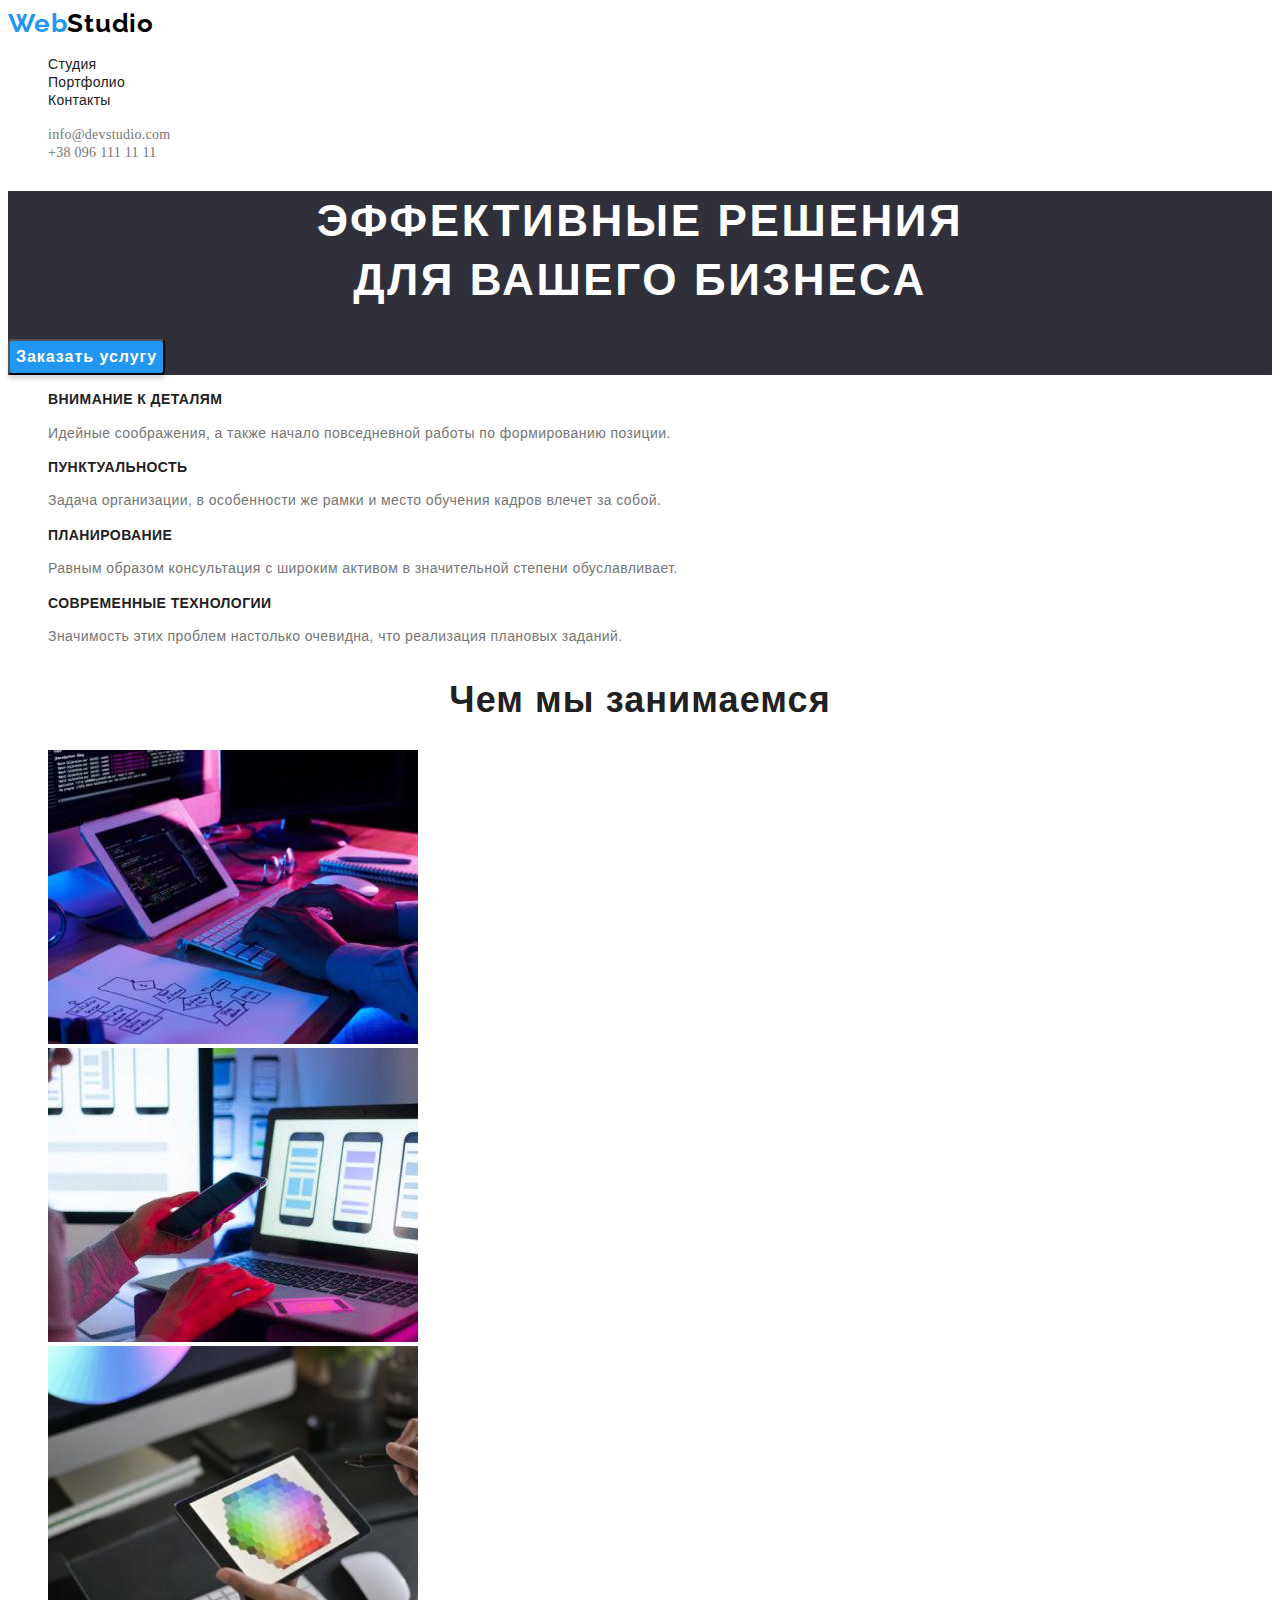
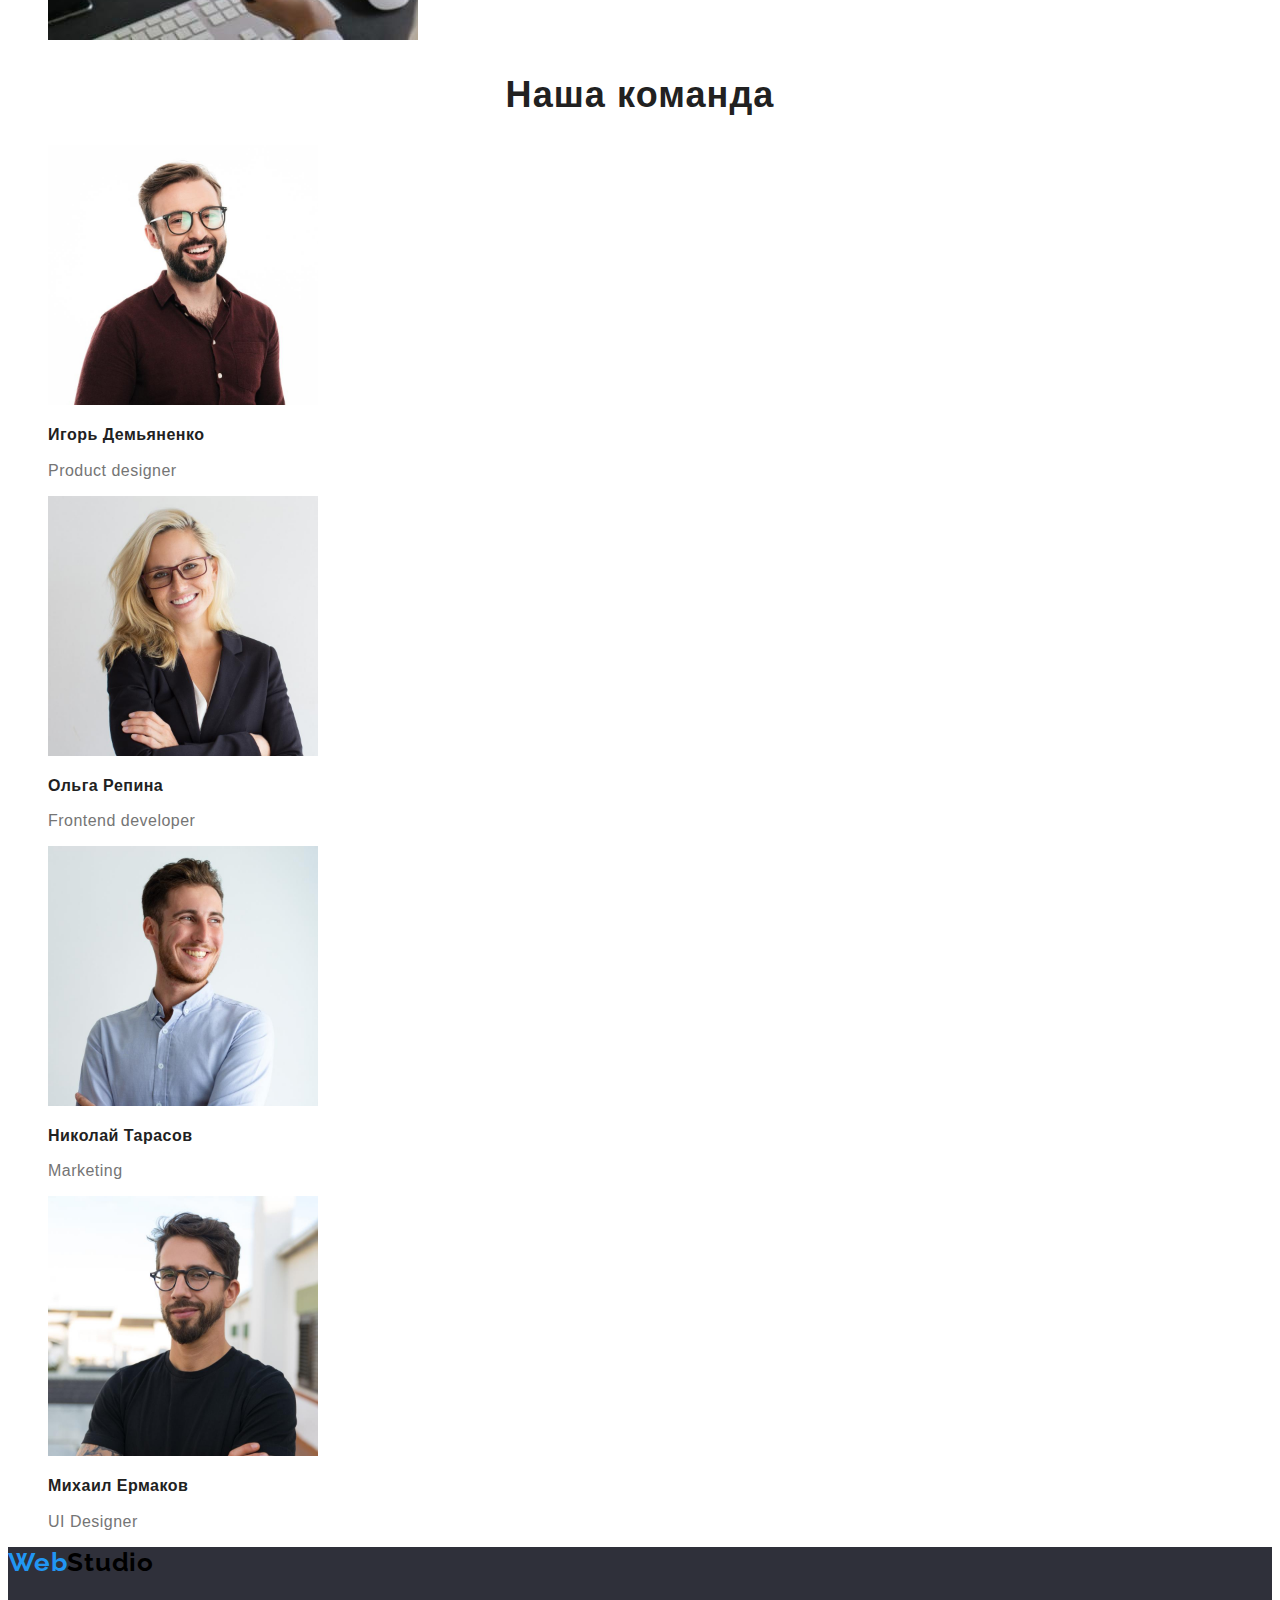
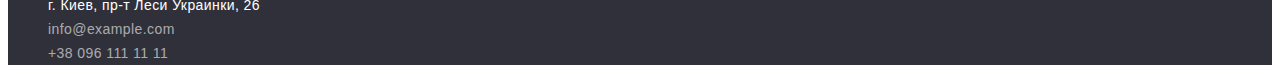
==== index.html @ 7100eba0 "Первоначальный вариант ДЗ-2" ====
<!DOCTYPE html>
<html lang="ru">
<head>
    <meta charset="UTF-8">
    <meta http-equiv="X-UA-Compatible" content="IE=edge">
    <meta name="viewport" content="width=device-width, initial-scale=1.0">
    <title>WebStudio</title>
    <link rel="stylesheet" href="./css/styles.css">
    <link rel="preconnect" href="https://fonts.googleapis.com">
    <link rel="preconnect" href="https://fonts.gstatic.com" crossorigin>
    <link href="https://fonts.googleapis.com/css2?family=Montserrat:wght@400;700&family=Raleway:wght@700&display=swap"
        rel="stylesheet">
        
</head>
<body>
    
  <!--Header section-->
    
    <header>
      
        <nav class="nav-bar">
            <a href="./" class="main-logo"><span class="main-logo-first-half">Web</span>Studio</a>
            <ul class="nav-bar-links">
                <li>
                    <a href="./" class="nav-bar-link">Студия</a>
                </li>
                <li>
                    <a href="./portfolio.html" class="nav-bar-link">Портфолио</a>
                </li>
                <li>
                    <a href="#" class="nav-bar-link">Контакты</a>
                </li>
            </ul>
        </nav>
        <ul class="header-contacts">
            <li><a href="mailto:info@devstudio.com" class="header-contact-link">info@devstudio.com</a></li>
            <li><a href="tel:+380961111111" class="header-contact-link">+38 096 111 11 11</a></li>
        </ul>
      
    </header>
    
    <main>
        
      <!-- Секция наши ценности -->
      
      <section class="hero-section">
          <h1 class="hero-title">Эффективные решения <br> для вашего бизнеса</h1>
          <button type="button" class="hero-title-button">Заказать услугу</button>
      </section>
     
      <section>
          <h2 class="our-values-header">Наши принципы</h2>
          <ul class="our-values-list">
              <li class="our-value">
                  <h2 class="our-value-title">Внимание к деталям</h2>
                  <p class="our-value-description">Идейные соображения, а также начало повседневной работы по формированию позиции.</p>
              </li> 
            
              <li class="our-value">
                  <h2 class="our-value-title">Пунктуальность</h2>
                  <p class="our-value-description">Задача организации, в особенности же рамки и место обучения кадров влечет за собой.</p>
              </li> 

              <li class="our-value">
                  <h2 class="our-value-title">Планирование</h2>
                  <p class="our-value-description">Равным образом консультация с широким активом в значительной степени обуславливает.</p>
              </li>
            
              <li class="our-value">
                  <h2 class="our-value-title">Современные технологии</h2>
                  <p class="our-value-description">Значимость этих проблем настолько очевидна, что реализация плановых заданий.</p>
              </li>
          </ul>
      </section>

        
        <!-- Секция чем мы занимаемся -->
       
        <section class="our-activity-section">
            <h2 class="our-activity-title">Чем мы занимаемся</h2>
                <ul class="our-activity-images-list">
                    <li class="our-activity-image"><img src="./images/box1.jpg" alt="Программист за работой" width="370"></li>
                    <li class="our-activity-image"><img src="./images/box2.jpg" alt="Создание мобильного приложения" width="370"></li>
                    <li class="our-activity-image"><img src="./images/box3.jpg" alt="Подбор дизайна" width="370"></li>
                </ul>
        </section>
        
        <!-- Секция наша команда -->
       
        <section class="our-team-section">
            <h2 class="our-team-section-title">Наша команда</h2>
            <ul class="our-team-member-list">
                <li>
                    <img src="./images/img4.jpg" alt="Igor" width="270">
                    <h3 class="team-member-name">Игорь Демьяненко</h3>
                    <p class="team-member-position">Product designer</p>
                </li>
                <li>
                    <img src="./images/img5.jpg" alt="Olha" width="270">
                    <h3 class="team-member-name">Ольга Репина</h3>
                    <p class="team-member-position">Frontend developer</p>
                </li>
                <li>
                    <img src="./images/img6.jpg" alt="Nikolay" width="270">
                    <h3 class="team-member-name">Николай Тарасов</h3>
                    <p class="team-member-position">Marketing</p>
                </li>
                <li>
                    <img src="./images/img7.jpg" alt="Mikhail" width="270">
                    <h3 class="team-member-name">Михаил Ермаков</h3>
                    <p class="team-member-position">UI Designer</p>
                </li>
            </ul>
        </section>
    </main>
    
    <footer class="footer-section">
        <a href="./" class="main-logo"><span class="main-logo-first-half">Web</span>Studio</a>
        <address class="address-section">
            <ul class="address-links-list">
                <li>
                    <a href="https://goo.gl/maps/upg2X7vJhhXh7Hix6" class="address-link">г. Киев, пр-т Леси Украинки, 26</a>
                </li>
                <li>
                    <a href="mailto:info@devstudio.com" class="address-contact-link">info@example.com</a>
                </li>
                <li>
                    <a href="tel:+380961111111" class="address-contact-link">+38 096 111 11 11</a>
                </li>
            </ul>
        </address>
    </footer>
</body>
</html>
---- css/styles.css ----
/* =======================Цветовая палитра текста====================== */
:root {
  --selection-color: #2196f3;
  --main-text-color: #212121;
  --smaller-text-color: #757575;
}
/* =======================Цветовая палитра текста====================== */

/* =======================Цветовая палитра фонов====================== */
:root {
  --main-bgnd-color: #fff;
  --darker-bgnd-color: #f5f4fa;
  --darkest-bgnd-color: #2f303a;
}
/* =======================Цветовая палитра фонов====================== */

/* ============================Header section styles================================== */

body {
  font-family: 'Roboto', sans-serif;
  color: var(--main-text-color);
}

.main-logo {
  font-family: 'Raleway', sans-serif;
  font-style: normal;
  font-weight: bold;
  font-size: 26px;
  line-height: 1.2;
  letter-spacing: 0.03em;
  text-decoration: none;
  color: #000;
}

.main-logo-first-half {
  font-family: 'Raleway', sans-serif;
  color: var(--selection-color);
}

.nav-bar-links {
  list-style: none;
}

.nav-bar-link {
  font-family: 'Roboto', sans-serif;
  font-style: normal;
  font-weight: 500;
  font-size: 14px;
  line-height: 1.15;
  letter-spacing: 0.02em;
  color: var(--main-text-color);
  text-decoration: none;
}

.nav-bar-link:hover,
.nav-bar-link:focus {
  color: var(--selection-color);
}

.header-contacts {
  list-style: none;
}

.header-contact-link {
  font-family: Roboto;
  font-style: normal;
  font-weight: 500;
  font-size: 14px;
  line-height: 1.15;
  letter-spacing: 0.02em;
  color: var(--smaller-text-color);
  text-decoration: none;
}

.header-contact-link:hover,
.header-contact-link:focus {
  color: var(--selection-color);
}
/* =======================================Header section styles end===================================== */

/* =========================================== Main section styles=================================== */

.hero-section {
  background-color: var(--darkest-bgnd-color);
}

.hero-title {
  font-family: 'Roboto', sans-serif;
  font-style: normal;
  font-weight: 900;
  font-size: 44px;
  line-height: 1.35;
  text-align: center;
  letter-spacing: 0.06em;
  text-transform: uppercase;
  color: #fff;
  background-color: var(--darkest-bgnd-color);
}

.hero-title-button {
  background-color: var(--selection-color);
  font-family: 'Roboto', sans-serif;
  font-style: normal;
  font-weight: bold;
  font-size: 16px;
  line-height: 1.9;
  display: flex;
  align-items: center;
  text-align: center;
  letter-spacing: 0.06em;
  box-shadow: 0px 4px 4px rgba(0, 0, 0, 0.15);
  border-radius: 4px;
  color: #fff;
  cursor: pointer;
}

.our-values-header {
  display: none;
}

.our-values-list {
  list-style: none;
}

.our-value-title {
  font-family: 'Roboto', sans-serif;
  font-style: normal;
  font-weight: bold;
  font-size: 14px;
  line-height: 1.15;
  letter-spacing: 0.03em;
  text-transform: uppercase;
  color: var(--main-text-color);
}

.our-value-description {
  font-family: 'Roboto', sans-serif;
  font-size: 14px;
  line-height: 1.7;
  letter-spacing: 0.03em;
  color: var(--smaller-text-color);
}

.our-activity-title,
.our-team-section-title {
  font-family: 'Roboto', sans-serif;
  font-style: normal;
  font-weight: bold;
  font-size: 36px;
  line-height: 1.15;
  text-align: center;
  letter-spacing: 0.03em;
}

.our-activity-images-list,
.our-team-member-list {
  list-style: none;
}

.team-member-name {
  font-family: 'Roboto', sans-serif;
  font-size: 16px;
  line-height: 1.2;
  letter-spacing: 0.03em;
  color: var(--main-text-color);
}

.team-member-position {
  font-family: 'Roboto', sans-serif;
  font-style: normal;
  font-weight: normal;
  font-size: 16px;
  line-height: 1.2;
  letter-spacing: 0.03em;
  color: var(--smaller-text-color);
}

/* ==============================Footer section styles================================ */

.footer-section {
  background-color: var(--darkest-bgnd-color);
}

.address-links-list {
  list-style: none;
}

.address-link {
  text-decoration: none;
  color: #fff;
  font-family: 'Roboto', sans-serif;
  font-style: normal;
  font-weight: normal;
  font-size: 14px;
  line-height: 1.7;
  letter-spacing: 0.03em;
}

.address-contact-link {
  text-decoration: none;
  font-family: 'Roboto', sans-serif;
  font-style: normal;
  font-weight: normal;
  font-size: 14px;
  line-height: 1.7;
  letter-spacing: 0.03em;
  color: rgba(255, 255, 255, 0.6);
}

.address-contact-link:focus,
.address-contact-link:hover {
  color: var(--selection-color);
}
/* ==============================Footer section styles end================================ */

/* ==============================Portfolio.html styles================================= */

.filter-title {
  display: none;
}

.filter-list {
  list-style: none;
}

.filter-button {
  background-color: #f5f4fa;
  color: var(--main-text-color);
  font-family: 'Roboto', sans-serif;
  font-style: normal;
  font-weight: 500;
  font-size: 16px;
  line-height: 1.6;
  text-align: center;
  letter-spacing: 0.03em;
  border-radius: 4px;
  cursor: pointer;
}

.filter-button:hover,
.filter-button:focus {
  background-color: var(--selection-color);
  color: #fff;
}

.projects-list {
  list-style: none;
}

.project-title {
  font-family: 'Roboto', sans-serif;
  font-style: normal;
  font-weight: bold;
  font-size: 18px;
  line-height: 2;
  letter-spacing: 0.06em;
  color: var(--main-text-color);
}

.project-description {
  font-family: 'Roboto', sans-serif;
  font-size: 16px;
  line-height: 1.9;
  letter-spacing: 0.03em;
  color: var(--smaller-text-color);
}
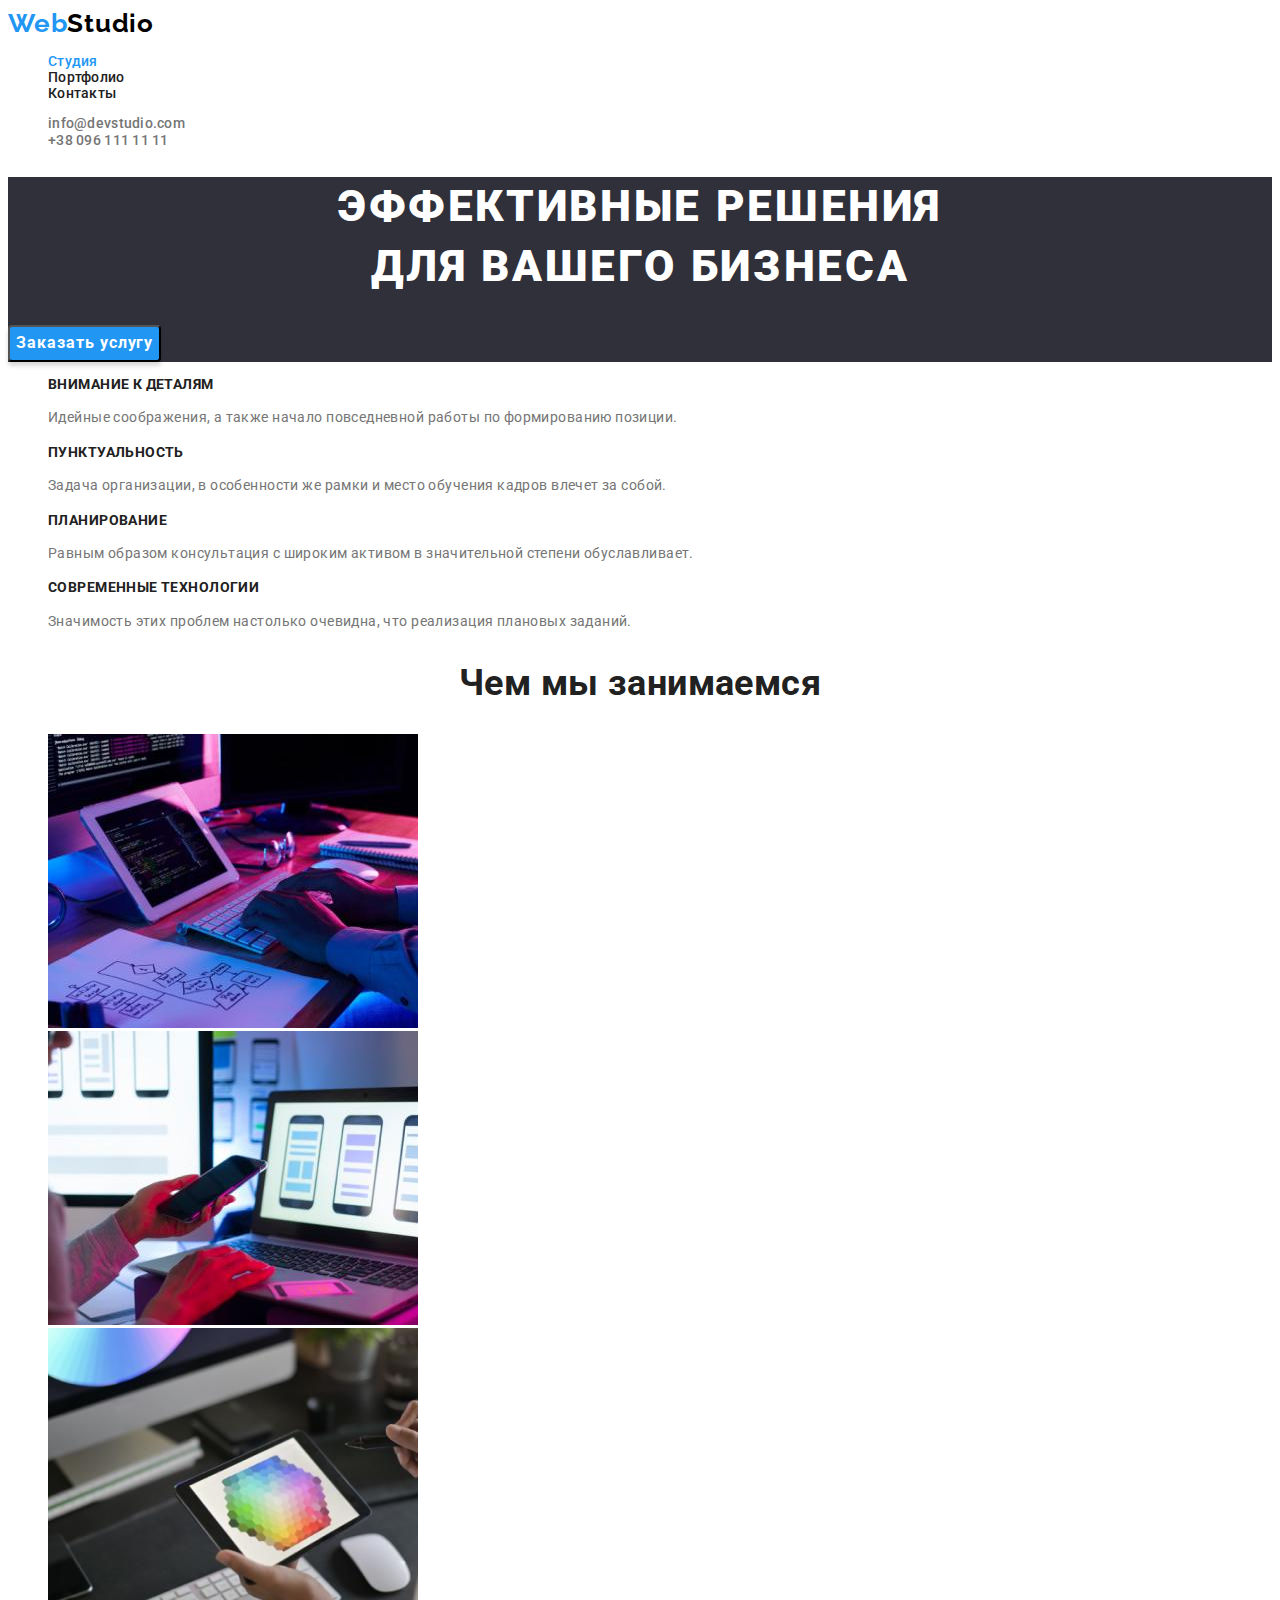
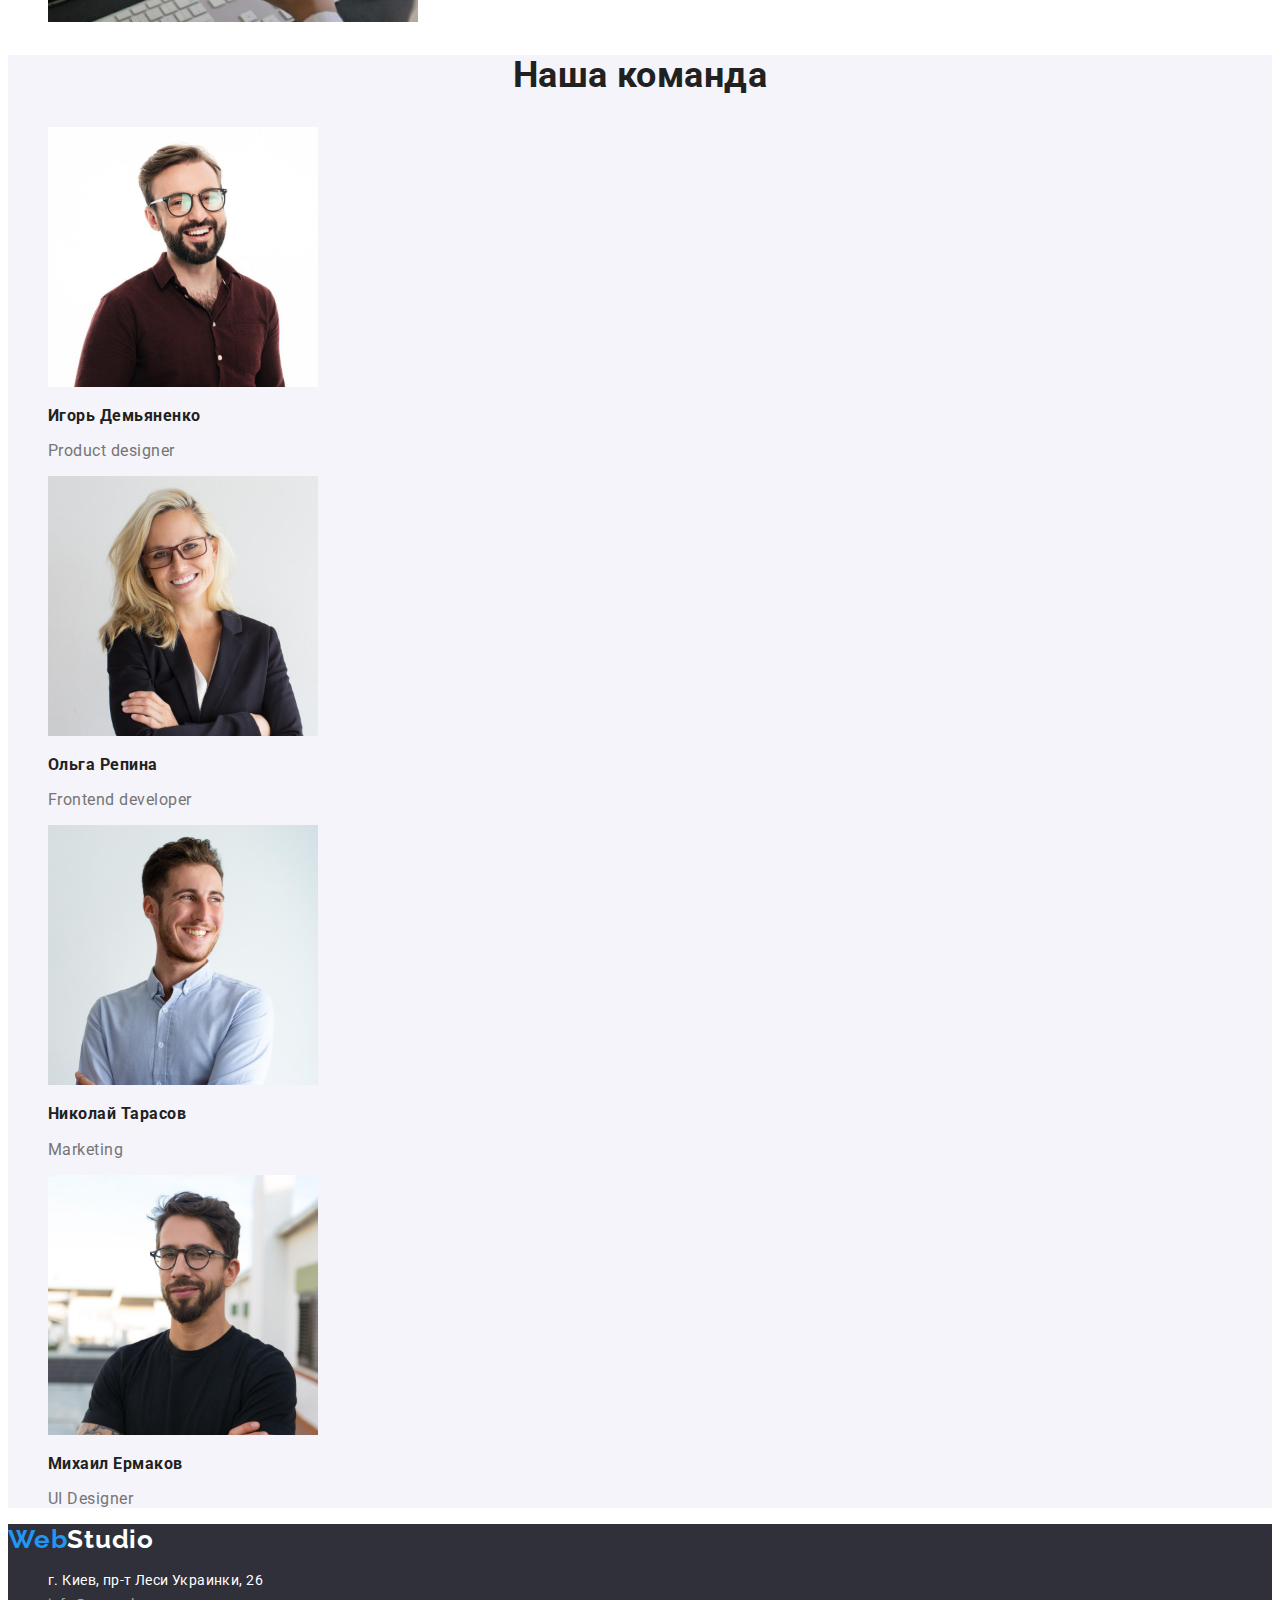
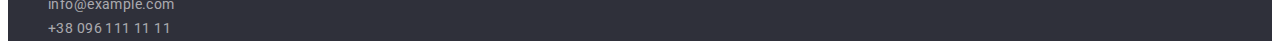
==== commit 065e400f: "Исправления к ДЗ-2" ====
--- a/index.html
+++ b/index.html
@@ -5,11 +5,11 @@
     <meta http-equiv="X-UA-Compatible" content="IE=edge">
     <meta name="viewport" content="width=device-width, initial-scale=1.0">
     <title>WebStudio</title>
-    <link rel="stylesheet" href="./css/styles.css">
     <link rel="preconnect" href="https://fonts.googleapis.com">
     <link rel="preconnect" href="https://fonts.gstatic.com" crossorigin>
-    <link href="https://fonts.googleapis.com/css2?family=Montserrat:wght@400;700&family=Raleway:wght@700&display=swap"
+    <link href="https://fonts.googleapis.com/css2?family=Raleway:wght@700&family=Roboto:wght@400;500;700;900&display=swap"
         rel="stylesheet">
+    <link rel="stylesheet" href="./css/styles.css">
         
 </head>
 <body>
@@ -22,7 +22,7 @@
             <a href="./" class="main-logo"><span class="main-logo-first-half">Web</span>Studio</a>
             <ul class="nav-bar-links">
                 <li>
-                    <a href="./" class="nav-bar-link">Студия</a>
+                    <a href="./" class="current">Студия</a>
                 </li>
                 <li>
                     <a href="./portfolio.html" class="nav-bar-link">Портфолио</a>
@@ -79,9 +79,9 @@
         <section class="our-activity-section">
             <h2 class="our-activity-title">Чем мы занимаемся</h2>
                 <ul class="our-activity-images-list">
-                    <li class="our-activity-image"><img src="./images/box1.jpg" alt="Программист за работой" width="370"></li>
-                    <li class="our-activity-image"><img src="./images/box2.jpg" alt="Создание мобильного приложения" width="370"></li>
-                    <li class="our-activity-image"><img src="./images/box3.jpg" alt="Подбор дизайна" width="370"></li>
+                    <li class="our-activity-image-item"><img src="./images/box1.jpg" alt="Программист за работой" width="370" class="our-activity-image"></li>
+                    <li class="our-activity-image-item"><img src="./images/box2.jpg" alt="Создание мобильного приложения" width="370" class="our-activity-image"></li>
+                    <li class="our-activity-image-item"><img src="./images/box3.jpg" alt="Подбор дизайна" width="370" class="our-activity-image"></li>
                 </ul>
         </section>
         
@@ -115,17 +115,17 @@
     </main>
     
     <footer class="footer-section">
-        <a href="./" class="main-logo"><span class="main-logo-first-half">Web</span>Studio</a>
+        <a href="./" class="main-logo-footer"><span class="main-logo-first-half">Web</span>Studio</a>
         <address class="address-section">
             <ul class="address-links-list">
                 <li>
-                    <a href="https://goo.gl/maps/upg2X7vJhhXh7Hix6" class="address-link">г. Киев, пр-т Леси Украинки, 26</a>
+                    <a href="https://goo.gl/maps/upg2X7vJhhXh7Hix6" class="address-link"><span class="physical-address-link">г. Киев, пр-т Леси Украинки, 26</span></a>
                 </li>
                 <li>
-                    <a href="mailto:info@devstudio.com" class="address-contact-link">info@example.com</a>
+                    <a href="mailto:info@devstudio.com" class="address-link">info@example.com</a>
                 </li>
                 <li>
-                    <a href="tel:+380961111111" class="address-contact-link">+38 096 111 11 11</a>
+                    <a href="tel:+380961111111" class="address-link">+38 096 111 11 11</a>
                 </li>
             </ul>
         </address>
--- a/css/styles.css
+++ b/css/styles.css
@@ -1,29 +1,28 @@
-/* =======================Цветовая палитра текста====================== */
+/* =======================Цветовая палитра текста и фонов====================== */
 :root {
   --selection-color: #2196f3;
   --main-text-color: #212121;
   --smaller-text-color: #757575;
-}
-/* =======================Цветовая палитра текста====================== */
-
-/* =======================Цветовая палитра фонов====================== */
-:root {
   --main-bgnd-color: #fff;
   --darker-bgnd-color: #f5f4fa;
   --darkest-bgnd-color: #2f303a;
 }
-/* =======================Цветовая палитра фонов====================== */
+/* =======================Цветовая палитра текста и фонов====================== */
+
+
 
 /* ============================Header section styles================================== */
 
 body {
   font-family: 'Roboto', sans-serif;
   color: var(--main-text-color);
+  font-size: 14px;
+  letter-spacing: 0.03em;
+  background-color: var(--main-bgnd-color);
 }
 
 .main-logo {
   font-family: 'Raleway', sans-serif;
-  font-style: normal;
   font-weight: bold;
   font-size: 26px;
   line-height: 1.2;
@@ -42,8 +41,6 @@
 }
 
 .nav-bar-link {
-  font-family: 'Roboto', sans-serif;
-  font-style: normal;
   font-weight: 500;
   font-size: 14px;
   line-height: 1.15;
@@ -57,13 +54,20 @@
   color: var(--selection-color);
 }
 
+.nav-bar-links .current {
+  font-weight: 500;
+  font-size: 14px;
+  line-height: 1.15;
+  letter-spacing: 0.02em;
+  color: var(--selection-color);
+  text-decoration: none;
+}
+
 .header-contacts {
   list-style: none;
 }
 
 .header-contact-link {
-  font-family: Roboto;
-  font-style: normal;
   font-weight: 500;
   font-size: 14px;
   line-height: 1.15;
@@ -85,8 +89,6 @@
 }
 
 .hero-title {
-  font-family: 'Roboto', sans-serif;
-  font-style: normal;
   font-weight: 900;
   font-size: 44px;
   line-height: 1.35;
@@ -99,8 +101,7 @@
 
 .hero-title-button {
   background-color: var(--selection-color);
-  font-family: 'Roboto', sans-serif;
-  font-style: normal;
+  font-family: inherit;
   font-weight: bold;
   font-size: 16px;
   line-height: 1.9;
@@ -123,8 +124,6 @@
 }
 
 .our-value-title {
-  font-family: 'Roboto', sans-serif;
-  font-style: normal;
   font-weight: bold;
   font-size: 14px;
   line-height: 1.15;
@@ -134,21 +133,22 @@
 }
 
 .our-value-description {
-  font-family: 'Roboto', sans-serif;
   font-size: 14px;
   line-height: 1.7;
   letter-spacing: 0.03em;
   color: var(--smaller-text-color);
+}
+
+.our-team-section {
+  background-color: var(--darker-bgnd-color);
 }
 
 .our-activity-title,
 .our-team-section-title {
-  font-family: 'Roboto', sans-serif;
-  font-style: normal;
   font-weight: bold;
   font-size: 36px;
   line-height: 1.15;
-  text-align: center;
+  text-align: center;s
   letter-spacing: 0.03em;
 }
 
@@ -158,7 +158,6 @@
 }
 
 .team-member-name {
-  font-family: 'Roboto', sans-serif;
   font-size: 16px;
   line-height: 1.2;
   letter-spacing: 0.03em;
@@ -166,49 +165,49 @@
 }
 
 .team-member-position {
-  font-family: 'Roboto', sans-serif;
+  font-weight: normal;
+  font-size: 16px;
+  line-height: 1.2;
+  letter-spacing: 0.03em;
+  color: var(--smaller-text-color);
+}
+
+/* ==============================Footer section styles================================ */
+
+.footer-section {
+  background-color: var(--darkest-bgnd-color);
+}
+
+.main-logo-footer {
+  color: #fff;
+  font-family: 'Raleway', sans-serif;
+  font-weight: bold;
+  font-size: 26px;
+  line-height: 1.2;
+  letter-spacing: 0.03em;
+  text-decoration: none;
+}
+
+.address-links-list {
+  list-style: none;
+}
+
+.physical-address-link {
+  color: #fff;
+}
+
+.address-link {
+  text-decoration: none;
+  color: rgba(255, 255, 255, 0.6);
   font-style: normal;
   font-weight: normal;
-  font-size: 16px;
-  line-height: 1.2;
-  letter-spacing: 0.03em;
-  color: var(--smaller-text-color);
-}
-
-/* ==============================Footer section styles================================ */
-
-.footer-section {
-  background-color: var(--darkest-bgnd-color);
-}
-
-.address-links-list {
-  list-style: none;
-}
-
-.address-link {
-  text-decoration: none;
-  color: #fff;
-  font-family: 'Roboto', sans-serif;
-  font-style: normal;
-  font-weight: normal;
   font-size: 14px;
   line-height: 1.7;
   letter-spacing: 0.03em;
 }
 
-.address-contact-link {
-  text-decoration: none;
-  font-family: 'Roboto', sans-serif;
-  font-style: normal;
-  font-weight: normal;
-  font-size: 14px;
-  line-height: 1.7;
-  letter-spacing: 0.03em;
-  color: rgba(255, 255, 255, 0.6);
-}
-
-.address-contact-link:focus,
-.address-contact-link:hover {
+.address-link:focus,
+.address-link:hover {
   color: var(--selection-color);
 }
 /* ==============================Footer section styles end================================ */
@@ -226,8 +225,7 @@
 .filter-button {
   background-color: #f5f4fa;
   color: var(--main-text-color);
-  font-family: 'Roboto', sans-serif;
-  font-style: normal;
+  font-family: inherit;
   font-weight: 500;
   font-size: 16px;
   line-height: 1.6;
@@ -247,9 +245,12 @@
   list-style: none;
 }
 
+.projects-list-link {
+text-decoration: none;
+
+}
+
 .project-title {
-  font-family: 'Roboto', sans-serif;
-  font-style: normal;
   font-weight: bold;
   font-size: 18px;
   line-height: 2;
@@ -258,7 +259,6 @@
 }
 
 .project-description {
-  font-family: 'Roboto', sans-serif;
   font-size: 16px;
   line-height: 1.9;
   letter-spacing: 0.03em;
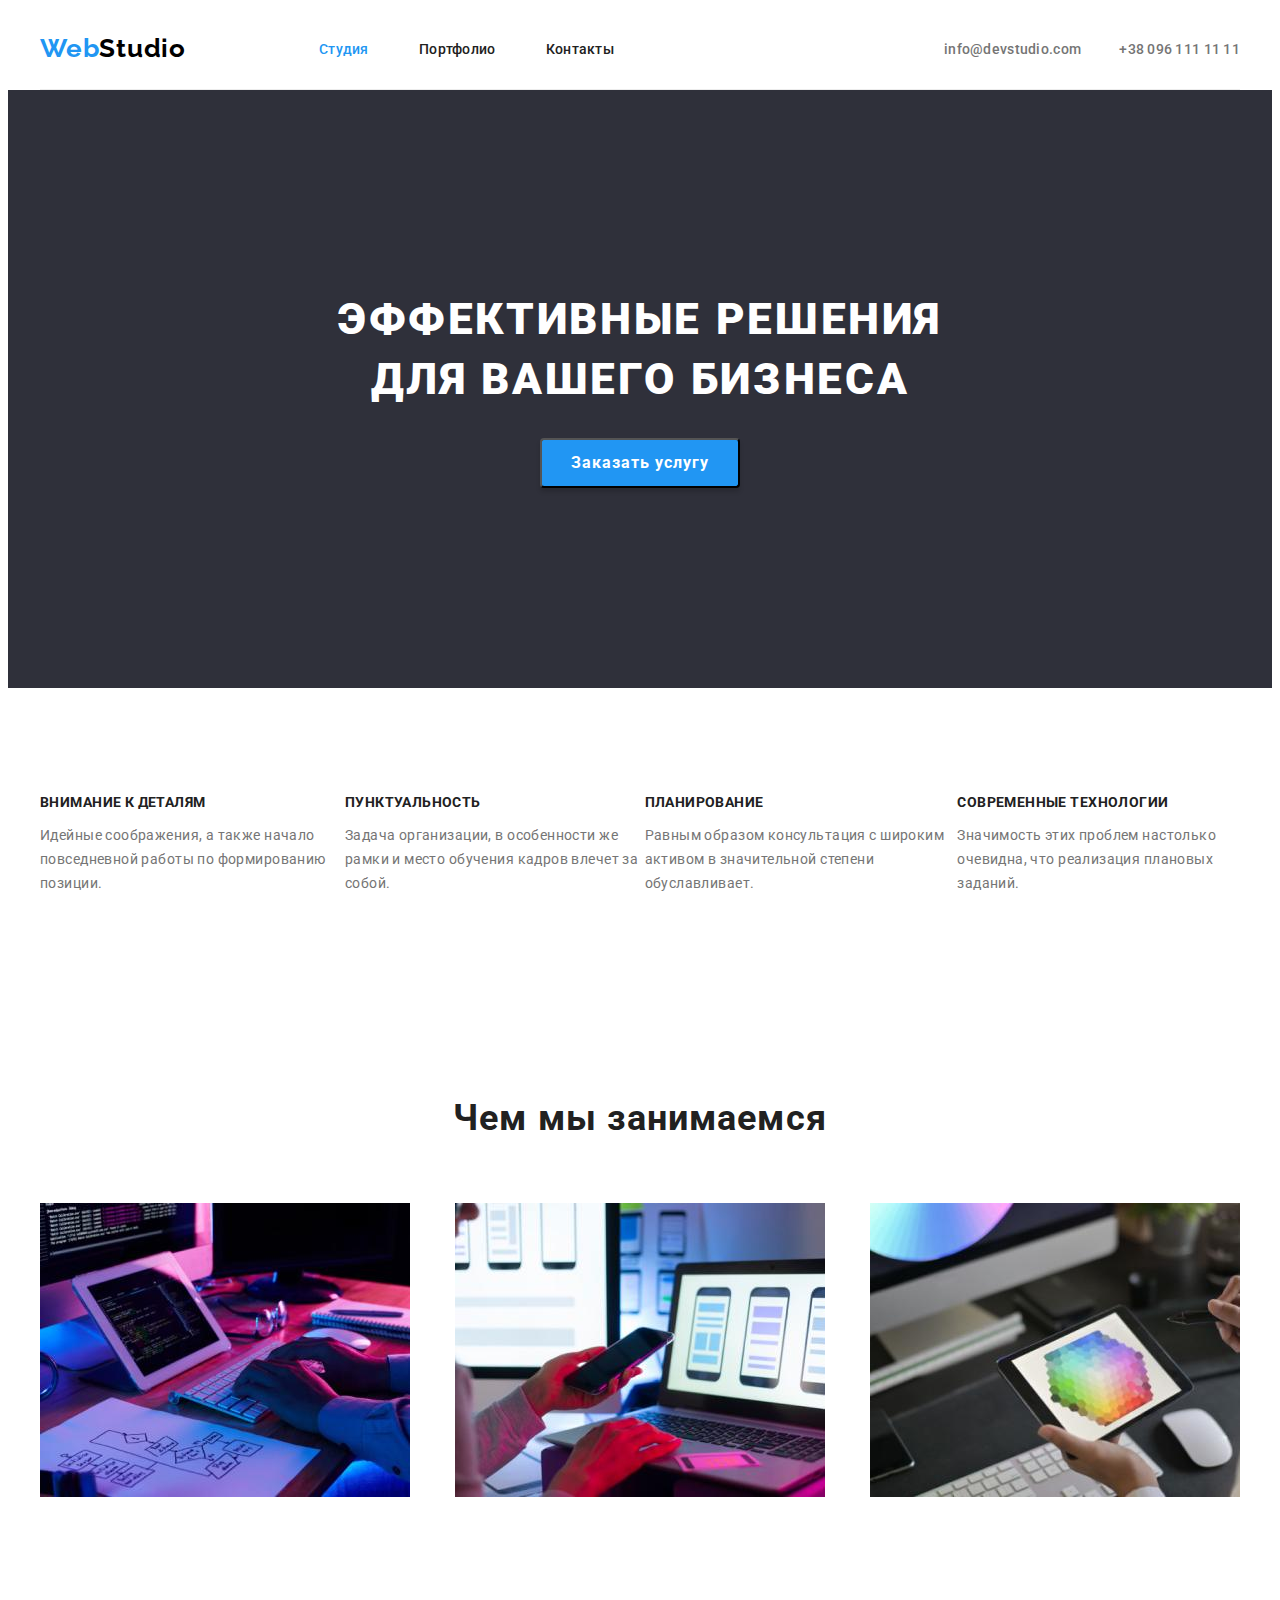
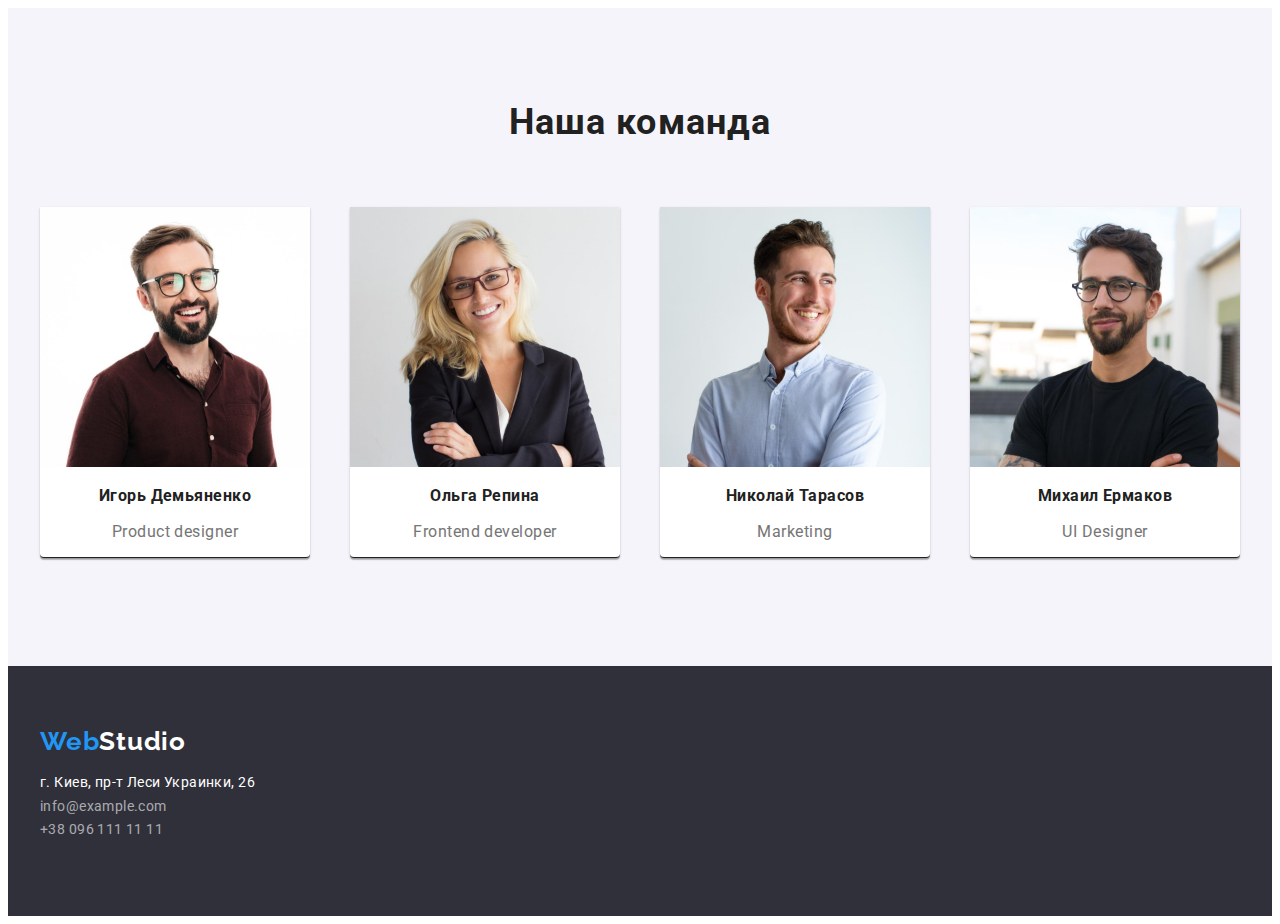
==== commit e4dbc931: "Первоначальный вариант ДЗ-3" ====
--- a/index.html
+++ b/index.html
@@ -9,15 +9,18 @@
     <link rel="preconnect" href="https://fonts.gstatic.com" crossorigin>
     <link href="https://fonts.googleapis.com/css2?family=Raleway:wght@700&family=Roboto:wght@400;500;700;900&display=swap"
         rel="stylesheet">
+    <link rel="stylesheet" href="https://cdnjs.cloudflare.com/ajax/libs/modern-normalize/1.1.0/modern-normalize.min.css"
+        integrity="sha512-wpPYUAdjBVSE4KJnH1VR1HeZfpl1ub8YT/NKx4PuQ5NmX2tKuGu6U/JRp5y+Y8XG2tV+wKQpNHVUX03MfMFn9Q=="
+        crossorigin="anonymous" referrerpolicy="no-referrer" />
     <link rel="stylesheet" href="./css/styles.css">
         
 </head>
 <body>
     
   <!--Header section-->
-    
     <header>
-      
+      <div class="container">
+        <div class="header-container">
         <nav class="nav-bar">
             <a href="./" class="main-logo"><span class="main-logo-first-half">Web</span>Studio</a>
             <ul class="nav-bar-links">
@@ -36,99 +39,115 @@
             <li><a href="mailto:info@devstudio.com" class="header-contact-link">info@devstudio.com</a></li>
             <li><a href="tel:+380961111111" class="header-contact-link">+38 096 111 11 11</a></li>
         </ul>
-      
+      </div>
+      </div>
     </header>
     
     <main>
         
       <!-- Секция наши ценности -->
-      
-      <section class="hero-section">
-          <h1 class="hero-title">Эффективные решения <br> для вашего бизнеса</h1>
-          <button type="button" class="hero-title-button">Заказать услугу</button>
-      </section>
+   
+    <section class="hero-section">
+        <div class="container">
+            <h1 class="hero-title">Эффективные решения <br> для вашего бизнеса</h1>
+            <button type="button" class="hero-title-button">Заказать услугу</button>
+        </div>
+    </section>
      
-      <section>
-          <h2 class="our-values-header">Наши принципы</h2>
-          <ul class="our-values-list">
-              <li class="our-value">
-                  <h2 class="our-value-title">Внимание к деталям</h2>
-                  <p class="our-value-description">Идейные соображения, а также начало повседневной работы по формированию позиции.</p>
-              </li> 
+    <section class="section">
+        <div class="container">
+            <h2 class="our-values-header">Наши принципы</h2>
+            <ul class="our-values-list">
+                <li class="our-value">
+                    <h2 class="our-value-title">Внимание к деталям</h2>
+                    <p class="our-value-description">Идейные соображения, а также начало повседневной работы по формированию позиции.</p>
+                </li> 
             
-              <li class="our-value">
-                  <h2 class="our-value-title">Пунктуальность</h2>
-                  <p class="our-value-description">Задача организации, в особенности же рамки и место обучения кадров влечет за собой.</p>
-              </li> 
+                <li class="our-value">
+                    <h2 class="our-value-title">Пунктуальность</h2>
+                    <p class="our-value-description">Задача организации, в особенности же рамки и место обучения кадров влечет за собой.</p>
+                </li> 
 
-              <li class="our-value">
-                  <h2 class="our-value-title">Планирование</h2>
-                  <p class="our-value-description">Равным образом консультация с широким активом в значительной степени обуславливает.</p>
-              </li>
+                <li class="our-value">
+                    <h2 class="our-value-title">Планирование</h2>
+                    <p class="our-value-description">Равным образом консультация с широким активом в значительной степени обуславливает.</p>
+                </li>
             
-              <li class="our-value">
-                  <h2 class="our-value-title">Современные технологии</h2>
-                  <p class="our-value-description">Значимость этих проблем настолько очевидна, что реализация плановых заданий.</p>
-              </li>
-          </ul>
-      </section>
+                <li class="our-value">
+                    <h2 class="our-value-title">Современные технологии</h2>
+                    <p class="our-value-description">Значимость этих проблем настолько очевидна, что реализация плановых заданий.</p>
+                </li>
+            </ul>
+        </div>
+    </section>
+    
 
         
         <!-- Секция чем мы занимаемся -->
-       
-        <section class="our-activity-section">
+    
+    <section class="section">
+        <div class="container">
             <h2 class="our-activity-title">Чем мы занимаемся</h2>
-                <ul class="our-activity-images-list">
-                    <li class="our-activity-image-item"><img src="./images/box1.jpg" alt="Программист за работой" width="370" class="our-activity-image"></li>
-                    <li class="our-activity-image-item"><img src="./images/box2.jpg" alt="Создание мобильного приложения" width="370" class="our-activity-image"></li>
-                    <li class="our-activity-image-item"><img src="./images/box3.jpg" alt="Подбор дизайна" width="370" class="our-activity-image"></li>
+            <ul class="our-activity-images-list">
+                <li class="our-activity-image-item"><img src="./images/box1.jpg" alt="Программист за работой" width="370" class="our-activity-image"></li>
+                <li class="our-activity-image-item"><img src="./images/box2.jpg" alt="Создание мобильного приложения" width="370" class="our-activity-image"></li>
+                <li class="our-activity-image-item"><img src="./images/box3.jpg" alt="Подбор дизайна" width="370" class="our-activity-image"></li>
+            </ul>
+        </div>
+    </section>
+    
+        <!-- Секция наша команда -->
+        
+        <section class="our-team-section section">
+            <div class="container">
+                <h2 class="our-team-section-title">Наша команда</h2>
+                <ul class="our-team-member-list">
+                    <li class="our-team-member-card">
+                        <img src="./images/img4.jpg" alt="Igor" width="270">
+                        <h3 class="team-member-name">Игорь Демьяненко</h3>
+                        <p class="team-member-position">Product designer</p>
+                    </li>
+                    <li class="our-team-member-card">
+                        <img src="./images/img5.jpg" alt="Olha" width="270">
+                        <h3 class="team-member-name">Ольга Репина</h3>
+                        <p class="team-member-position">Frontend developer</p>
+                    </li>
+                    <li class="our-team-member-card">
+                        <img src="./images/img6.jpg" alt="Nikolay" width="270">
+                        <h3 class="team-member-name">Николай Тарасов</h3>
+                        <p class="team-member-position">Marketing</p>
+                    </li>
+                    <li class="our-team-member-card">
+                        <img src="./images/img7.jpg" alt="Mikhail" width="270">
+                        <h3 class="team-member-name">Михаил Ермаков</h3>
+                        <p class="team-member-position">UI Designer</p>
+                    </li>
                 </ul>
+            </div>
         </section>
-        
-        <!-- Секция наша команда -->
-       
-        <section class="our-team-section">
-            <h2 class="our-team-section-title">Наша команда</h2>
-            <ul class="our-team-member-list">
-                <li>
-                    <img src="./images/img4.jpg" alt="Igor" width="270">
-                    <h3 class="team-member-name">Игорь Демьяненко</h3>
-                    <p class="team-member-position">Product designer</p>
-                </li>
-                <li>
-                    <img src="./images/img5.jpg" alt="Olha" width="270">
-                    <h3 class="team-member-name">Ольга Репина</h3>
-                    <p class="team-member-position">Frontend developer</p>
-                </li>
-                <li>
-                    <img src="./images/img6.jpg" alt="Nikolay" width="270">
-                    <h3 class="team-member-name">Николай Тарасов</h3>
-                    <p class="team-member-position">Marketing</p>
-                </li>
-                <li>
-                    <img src="./images/img7.jpg" alt="Mikhail" width="270">
-                    <h3 class="team-member-name">Михаил Ермаков</h3>
-                    <p class="team-member-position">UI Designer</p>
-                </li>
-            </ul>
-        </section>
+    
     </main>
     
+    
     <footer class="footer-section">
-        <a href="./" class="main-logo-footer"><span class="main-logo-first-half">Web</span>Studio</a>
-        <address class="address-section">
-            <ul class="address-links-list">
-                <li>
-                    <a href="https://goo.gl/maps/upg2X7vJhhXh7Hix6" class="address-link"><span class="physical-address-link">г. Киев, пр-т Леси Украинки, 26</span></a>
-                </li>
-                <li>
-                    <a href="mailto:info@devstudio.com" class="address-link">info@example.com</a>
-                </li>
-                <li>
-                    <a href="tel:+380961111111" class="address-link">+38 096 111 11 11</a>
-                </li>
-            </ul>
-        </address>
-    </footer>
+        <div class="container">
+            <div class="footer-container">
+            <a href="./" class="main-logo-footer"><span class="main-logo-first-half">Web</span>Studio</a>
+            <address class="address-section">
+                <ul class="address-links-list">
+                    <li>
+                        <a href="https://goo.gl/maps/upg2X7vJhhXh7Hix6" class="address-link"><span class="physical-address-link">г. Киев, пр-т Леси Украинки, 26</span></a>
+                    </li>
+                    <li>
+                        <a href="mailto:info@devstudio.com" class="address-link">info@example.com</a>
+                    </li>
+                    <li>
+                        <a href="tel:+380961111111" class="address-link">+38 096 111 11 11</a>
+                    </li>
+                </ul>
+            </address>
+            </div>
+        </div>
+    </footer>       
 </body>
 </html>--- a/css/styles.css
+++ b/css/styles.css
@@ -9,8 +9,6 @@
 }
 /* =======================Цветовая палитра текста и фонов====================== */
 
-
-
 /* ============================Header section styles================================== */
 
 body {
@@ -29,6 +27,7 @@
   letter-spacing: 0.03em;
   text-decoration: none;
   color: #000;
+  margin: 25px 93px 25px 0px;
 }
 
 .main-logo-first-half {
@@ -36,8 +35,16 @@
   color: var(--selection-color);
 }
 
+.nav-bar {
+  display: flex;
+  align-items: center;
+}
+
 .nav-bar-links {
   list-style: none;
+  display: flex;
+  justify-content: space-between;
+  width: 295px;
 }
 
 .nav-bar-link {
@@ -65,6 +72,11 @@
 
 .header-contacts {
   list-style: none;
+  display: flex;
+  margin-left: 330px;
+  width: 310px;
+  justify-content: space-between;
+  padding: 0px;
 }
 
 .header-contact-link {
@@ -86,6 +98,8 @@
 
 .hero-section {
   background-color: var(--darkest-bgnd-color);
+  display: flex;
+  align-items: center;
 }
 
 .hero-title {
@@ -97,6 +111,7 @@
   text-transform: uppercase;
   color: #fff;
   background-color: var(--darkest-bgnd-color);
+  margin-top: 200px;
 }
 
 .hero-title-button {
@@ -105,14 +120,15 @@
   font-weight: bold;
   font-size: 16px;
   line-height: 1.9;
-  display: flex;
-  align-items: center;
   text-align: center;
   letter-spacing: 0.06em;
   box-shadow: 0px 4px 4px rgba(0, 0, 0, 0.15);
   border-radius: 4px;
   color: #fff;
   cursor: pointer;
+  width: 200px;
+  height: 50px;
+  margin-bottom: 200px;
 }
 
 .our-values-header {
@@ -121,6 +137,13 @@
 
 .our-values-list {
   list-style: none;
+  display: flex;
+  justify-content: space-between;
+  margin-left: auto;
+  margin-right: auto;
+  margin-top: 0px;
+  margin-bottom: 0px;
+  padding: 0px 0px 0px 0px;
 }
 
 .our-value-title {
@@ -130,6 +153,7 @@
   letter-spacing: 0.03em;
   text-transform: uppercase;
   color: var(--main-text-color);
+  text-align: left;
 }
 
 .our-value-description {
@@ -137,6 +161,28 @@
   line-height: 1.7;
   letter-spacing: 0.03em;
   color: var(--smaller-text-color);
+  text-align: left;
+}
+
+.container {
+  width: 1200px;
+  margin-left: auto;
+  margin-right: auto;
+  padding-left: 15px;
+  padding-right: 15px;
+  text-align: center;
+}
+
+.section {
+  padding-bottom: 94px;
+  padding-top: 94px;
+}
+
+.header-container {
+  display: flex;
+  justify-content: space-between;
+  align-items: center;
+  border-bottom: 1px solid #ececec;
 }
 
 .our-team-section {
@@ -148,8 +194,15 @@
   font-weight: bold;
   font-size: 36px;
   line-height: 1.15;
-  text-align: center;s
-  letter-spacing: 0.03em;
+  letter-spacing: 0.03em;
+  padding: 0px 0px 50px 0px;
+  margin: 0px 0px 0px 0px;
+}
+
+.our-activity-images-list {
+  display: flex;
+  justify-content: space-between;
+  padding-left: 0px;
 }
 
 .our-activity-images-list,
@@ -157,6 +210,20 @@
   list-style: none;
 }
 
+.our-team-member-list {
+  display: flex;
+  justify-content: space-between;
+  padding-left: 0px;
+}
+
+.our-team-member-card {
+  border-bottom: 1px solid;
+  box-shadow: 0px 1px 3px rgba(0, 0, 0, 0.12), 0px 1px 1px rgba(0, 0, 0, 0.14),
+    0px 2px 1px rgba(0, 0, 0, 0.2);
+  border-radius: 0px 0px 4px 4px;
+  background-color: #fff;
+}
+
 .team-member-name {
   font-size: 16px;
   line-height: 1.2;
@@ -186,10 +253,23 @@
   line-height: 1.2;
   letter-spacing: 0.03em;
   text-decoration: none;
+  display: flex;
+  padding-top: 60px;
+  align-items: center;
+  padding-left: 0px;
+}
+
+.address-section {
+  display: flex;
+  align-items: center;
+  justify-content: flex-start;
+  text-align: left;
 }
 
 .address-links-list {
   list-style: none;
+  padding-left: 0px;
+  padding-bottom: 60px;
 }
 
 .physical-address-link {
@@ -220,6 +300,9 @@
 
 .filter-list {
   list-style: none;
+  display: flex;
+  justify-content: center;
+  margin-bottom: 34px;
 }
 
 .filter-button {
@@ -231,23 +314,44 @@
   line-height: 1.6;
   text-align: center;
   letter-spacing: 0.03em;
+  border: solid #f5f4fa;
   border-radius: 4px;
+  border-color: #f5f4fa;
   cursor: pointer;
+  margin: 0px 8px 0px 8px;
+  padding: 6px 22px;
 }
 
 .filter-button:hover,
 .filter-button:focus {
   background-color: var(--selection-color);
   color: #fff;
+  box-shadow: 0px 3px 1px rgba(0, 0, 0, 0.1), 0px 1px 2px rgba(0, 0, 0, 0.08),
+    0px 2px 2px rgba(0, 0, 0, 0.12);
+  border-radius: 4px;
+  border: solid var(--selection-color);
 }
 
 .projects-list {
   list-style: none;
+  display: flex;
+  justify-content: space-between;
+  flex-wrap: wrap;
+  padding-left: 0px;
+}
+
+.projects-list-item {
+  margin-top: 30px;
 }
 
 .projects-list-link {
-text-decoration: none;
-
+  text-decoration: none;
+}
+
+.project-link-text-part {
+  border-left: 1px solid #eeeeee;
+  border-right: 1px solid #eeeeee;
+  border-bottom: 1px solid #eeeeee;
 }
 
 .project-title {
